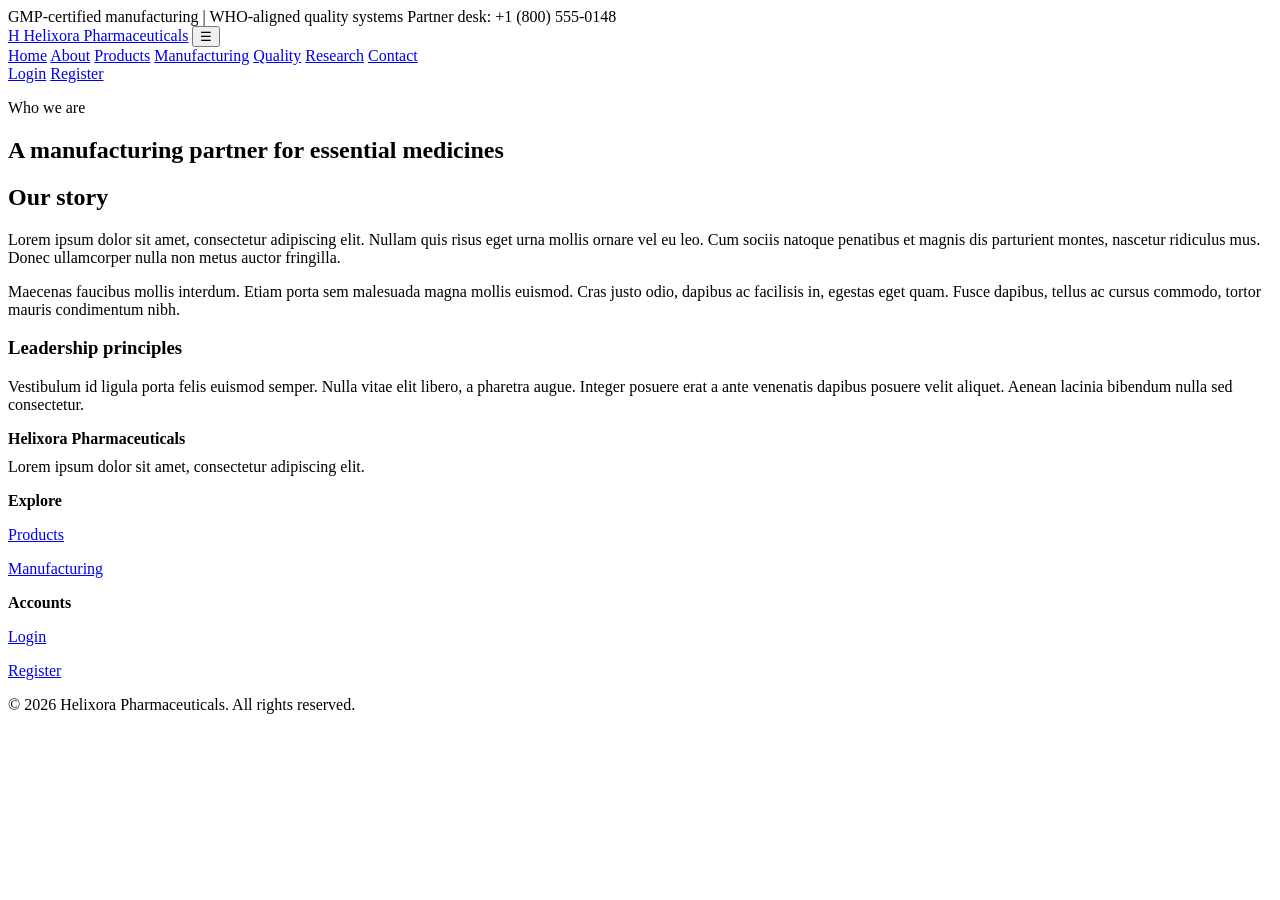
==== about.html @ ff0f4068 "init commit" ====
<!DOCTYPE html>
<html lang="en">
  <head>
    <meta charset="UTF-8" />
    <meta name="viewport" content="width=device-width, initial-scale=1.0" />
    <title>About | Helixora Pharmaceuticals</title>
    <link rel="preconnect" href="https://fonts.googleapis.com" />
    <link rel="preconnect" href="https://fonts.gstatic.com" crossorigin />
    <link
      href="https://fonts.googleapis.com/css2?family=Cormorant+Garamond:wght@500;600;700&family=Source+Sans+3:wght@400;600;700&display=swap"
      rel="stylesheet"
    />
    <link rel="stylesheet" href="css/styles.css" />
  </head>
  <body>
    <div class="topbar">
      <div class="container">
        <span>GMP-certified manufacturing | WHO-aligned quality systems</span>
        <span>Partner desk: +1 (800) 555-0148</span>
      </div>
    </div>
    <header class="site-header">
      <div class="container header-inner">
        <a class="brand" href="index.html"><span class="brand-mark">H</span> Helixora Pharmaceuticals</a>
        <button class="menu-toggle" type="button" data-menu-toggle aria-label="Open menu">☰</button>
        <nav class="nav" aria-label="Main">
          <a href="index.html">Home</a>
          <a class="active" href="about.html">About</a>
          <a href="products.html">Products</a>
          <a href="manufacturing.html">Manufacturing</a>
          <a href="quality.html">Quality</a>
          <a href="research.html">Research</a>
          <a href="contact.html">Contact</a>
        </nav>
        <div class="header-actions">
          <a class="btn btn-outline" href="login.html">Login</a>
          <a class="btn btn-primary" href="register.html">Register</a>
        </div>
      </div>
    </header>
    <section class="page-banner">
      <div class="container">
        <p class="eyebrow">Who we are</p>
        <h1>A manufacturing partner for essential medicines</h1>
      </div>
    </section>
    <section>
      <div class="container grid-2">
        <div>
          <h2>Our story</h2>
          <p class="muted" style="margin: 14px 0">
            Lorem ipsum dolor sit amet, consectetur adipiscing elit. Nullam quis risus eget urna mollis
            ornare vel eu leo. Cum sociis natoque penatibus et magnis dis parturient montes, nascetur
            ridiculus mus. Donec ullamcorper nulla non metus auctor fringilla.
          </p>
          <p class="muted">
            Maecenas faucibus mollis interdum. Etiam porta sem malesuada magna mollis euismod. Cras
            justo odio, dapibus ac facilisis in, egestas eget quam. Fusce dapibus, tellus ac cursus
            commodo, tortor mauris condimentum nibh.
          </p>
        </div>
        <article class="card">
          <h3>Leadership principles</h3>
          <p class="muted">
            Vestibulum id ligula porta felis euismod semper. Nulla vitae elit libero, a pharetra augue.
            Integer posuere erat a ante venenatis dapibus posuere velit aliquet. Aenean lacinia bibendum
            nulla sed consectetur.
          </p>
        </article>
      </div>
    </section>
    <footer class="site-footer">
      <div class="container">
        <div class="footer-grid">
          <div>
            <strong>Helixora Pharmaceuticals</strong>
            <p style="margin-top: 10px">Lorem ipsum dolor sit amet, consectetur adipiscing elit.</p>
          </div>
          <div>
            <strong>Explore</strong>
            <p><a href="products.html">Products</a></p>
            <p><a href="manufacturing.html">Manufacturing</a></p>
          </div>
          <div>
            <strong>Accounts</strong>
            <p><a href="login.html">Login</a></p>
            <p><a href="register.html">Register</a></p>
          </div>
        </div>
        <p class="copyright">© 2026 Helixora Pharmaceuticals. All rights reserved.</p>
      </div>
    </footer>
    <script src="js/main.js"></script>
  </body>
</html>
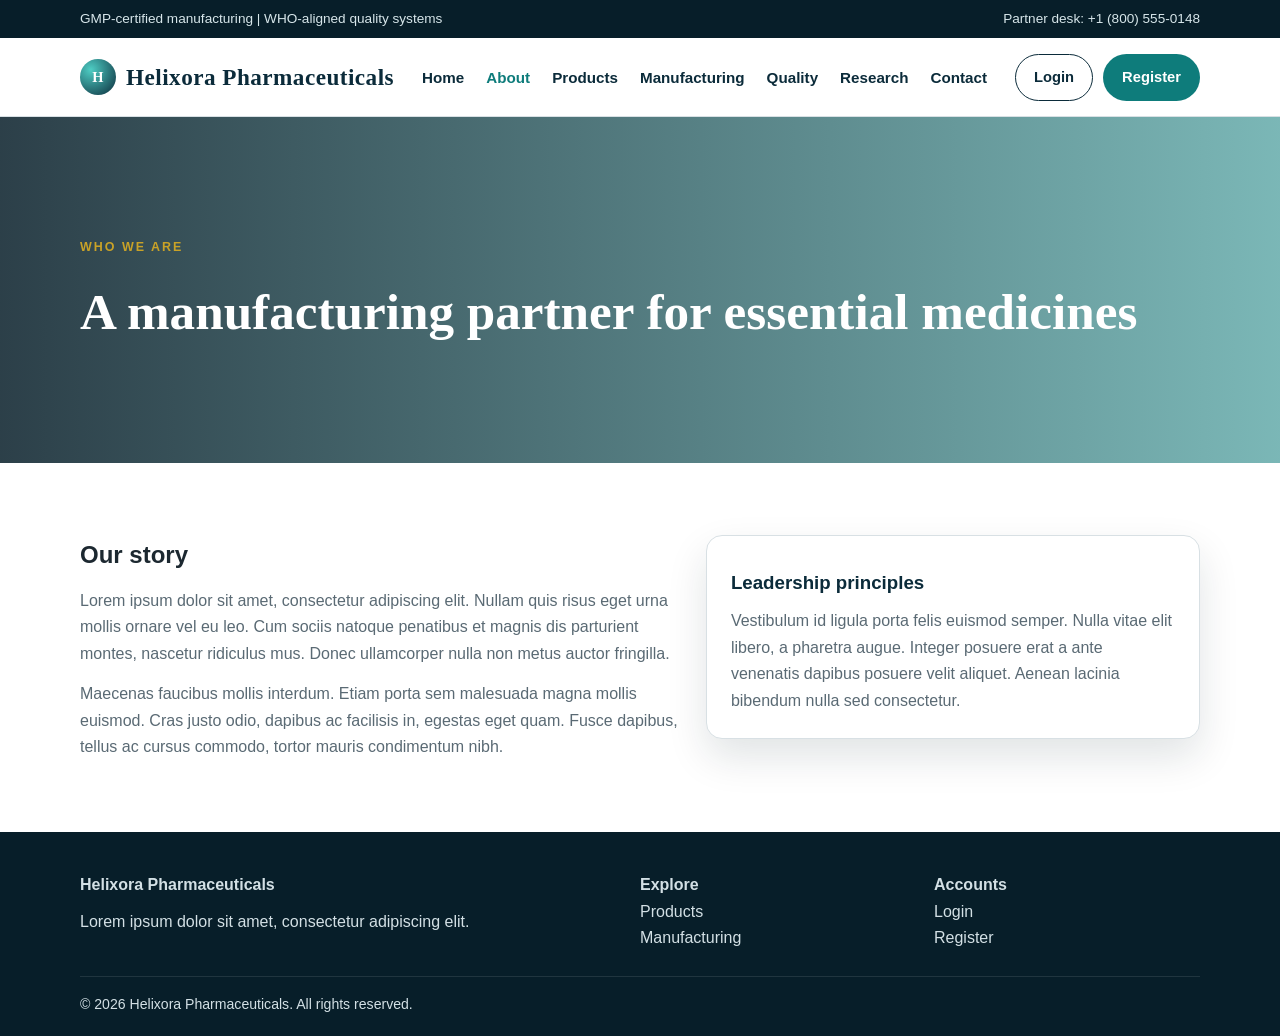
==== commit f309020d: "Update about.html" ====
--- a/about.html
+++ b/about.html
@@ -11,8 +11,14 @@
       rel="stylesheet"
     />
     <link rel="stylesheet" href="css/styles.css" />
+    <!-- Google Tag Manager -->
+      <script>(function(w,d,s,l,i){w[l]=w[l]||[];w[l].push({'gtm.start':new Date().getTime(),event:'gtm.js'});var f=d.getElementsByTagName(s)[0],j=d.createElement(s),dl=l!='dataLayer'?'&l='+l:'';j.async=true;j.src='https://www.googletagmanager.com/gtm.js?id='+i+dl;f.parentNode.insertBefore(j,f);})(window,document,'script','dataLayer','GTM-KGDNH6SR');</script>
+    <!-- End Google Tag Manager -->
   </head>
   <body>
+    <!-- Google Tag Manager (noscript) -->
+    <noscript><iframe src="https://www.googletagmanager.com/ns.html?id=GTM-KGDNH6SR" height="0" width="0" style="display:none;visibility:hidden"></iframe></noscript>
+    <!-- End Google Tag Manager (noscript) -->
     <div class="topbar">
       <div class="container">
         <span>GMP-certified manufacturing | WHO-aligned quality systems</span>
--- a/css/styles.css
+++ b/css/styles.css
@@ -0,0 +1,426 @@
+:root {
+  --navy: #0b2b3a;
+  --navy-deep: #071e29;
+  --teal: #0e7c7b;
+  --teal-light: #14919b;
+  --gold: #c9a227;
+  --cream: #f4f1ea;
+  --white: #ffffff;
+  --ink: #1c2830;
+  --muted: #5a6a74;
+  --line: #d8e0e4;
+  --shadow: 0 18px 40px rgba(7, 30, 41, 0.12);
+}
+
+* {
+  box-sizing: border-box;
+  margin: 0;
+  padding: 0;
+}
+
+html {
+  scroll-behavior: smooth;
+}
+
+body {
+  font-family: "Source Sans 3", "Segoe UI", sans-serif;
+  color: var(--ink);
+  background: var(--white);
+  line-height: 1.65;
+}
+
+img {
+  max-width: 100%;
+  display: block;
+}
+
+a {
+  color: inherit;
+  text-decoration: none;
+}
+
+.container {
+  width: min(1120px, calc(100% - 40px));
+  margin: 0 auto;
+}
+
+.topbar {
+  background: var(--navy-deep);
+  color: #d7e6ea;
+  font-size: 0.85rem;
+  padding: 8px 0;
+}
+
+.topbar .container {
+  display: flex;
+  justify-content: space-between;
+  gap: 16px;
+  flex-wrap: wrap;
+}
+
+.site-header {
+  position: sticky;
+  top: 0;
+  z-index: 20;
+  background: rgba(255, 255, 255, 0.96);
+  border-bottom: 1px solid var(--line);
+  backdrop-filter: blur(10px);
+}
+
+.header-inner {
+  display: flex;
+  align-items: center;
+  justify-content: space-between;
+  gap: 24px;
+  min-height: 78px;
+}
+
+.brand {
+  display: flex;
+  align-items: center;
+  gap: 10px;
+  font-family: "Cormorant Garamond", Georgia, serif;
+  font-size: 1.45rem;
+  font-weight: 600;
+  letter-spacing: 0.02em;
+  color: var(--navy);
+}
+
+.brand-mark {
+  width: 36px;
+  height: 36px;
+  border-radius: 50%;
+  background: radial-gradient(circle at 30% 30%, #4ecdc4, var(--navy));
+  display: grid;
+  place-items: center;
+  color: white;
+  font-size: 0.9rem;
+  font-weight: 700;
+}
+
+.nav {
+  display: flex;
+  align-items: center;
+  gap: 22px;
+}
+
+.nav a {
+  font-size: 0.95rem;
+  color: var(--navy);
+  font-weight: 600;
+}
+
+.nav a:hover,
+.nav a.active {
+  color: var(--teal);
+}
+
+.header-actions {
+  display: flex;
+  gap: 10px;
+  align-items: center;
+}
+
+.btn {
+  display: inline-flex;
+  align-items: center;
+  justify-content: center;
+  border: 1px solid transparent;
+  border-radius: 999px;
+  padding: 10px 18px;
+  font-weight: 650;
+  font-size: 0.92rem;
+  cursor: pointer;
+  transition: 0.2s ease;
+}
+
+.btn-outline {
+  border-color: var(--navy);
+  color: var(--navy);
+  background: transparent;
+}
+
+.btn-outline:hover {
+  background: var(--navy);
+  color: white;
+}
+
+.btn-primary {
+  background: var(--teal);
+  color: white;
+}
+
+.btn-primary:hover {
+  background: var(--teal-light);
+}
+
+.btn-gold {
+  background: var(--gold);
+  color: var(--navy-deep);
+}
+
+.btn-gold:hover {
+  filter: brightness(1.05);
+}
+
+.menu-toggle {
+  display: none;
+  border: 1px solid var(--line);
+  background: white;
+  width: 42px;
+  height: 42px;
+  border-radius: 8px;
+  cursor: pointer;
+}
+
+.banner {
+  position: relative;
+  min-height: 520px;
+  background:
+    linear-gradient(90deg, rgba(7, 30, 41, 0.82) 0%, rgba(11, 43, 58, 0.55) 55%, rgba(11, 43, 58, 0.25) 100%),
+    url("https://images.unsplash.com/photo-1576091160399-112ba8d25d1d?auto=format&fit=crop&w=1800&q=80")
+      center/cover no-repeat;
+  color: white;
+  display: grid;
+  align-items: center;
+}
+
+.banner-inner {
+  padding: 72px 0;
+  max-width: 640px;
+}
+
+.eyebrow {
+  text-transform: uppercase;
+  letter-spacing: 0.16em;
+  font-size: 0.78rem;
+  color: var(--gold);
+  font-weight: 700;
+  margin-bottom: 12px;
+}
+
+.banner h1 {
+  font-family: "Cormorant Garamond", Georgia, serif;
+  font-size: clamp(2.4rem, 5vw, 4.1rem);
+  line-height: 1.1;
+  font-weight: 600;
+  margin-bottom: 16px;
+}
+
+.banner p {
+  font-size: 1.08rem;
+  color: #e8eef1;
+  margin-bottom: 28px;
+}
+
+.cta-row {
+  display: flex;
+  gap: 12px;
+  flex-wrap: wrap;
+}
+
+.page-banner {
+  min-height: 260px;
+  background:
+    linear-gradient(90deg, rgba(7, 30, 41, 0.85), rgba(14, 124, 123, 0.55)),
+    url("https://images.unsplash.com/photo-1582719471384-894fbb16e074?auto=format&fit=crop&w=1600&q=80")
+      center/cover no-repeat;
+  color: white;
+  display: grid;
+  align-items: end;
+}
+
+.page-banner .container {
+  padding: 48px 0 36px;
+}
+
+.page-banner h1 {
+  font-family: "Cormorant Garamond", Georgia, serif;
+  font-size: clamp(2rem, 4vw, 3.2rem);
+}
+
+section {
+  padding: 72px 0;
+}
+
+.section-head {
+  max-width: 720px;
+  margin-bottom: 36px;
+}
+
+.section-head h2 {
+  font-family: "Cormorant Garamond", Georgia, serif;
+  font-size: 2.2rem;
+  color: var(--navy);
+  margin-bottom: 10px;
+}
+
+.muted {
+  color: var(--muted);
+}
+
+.grid-3,
+.grid-2 {
+  display: grid;
+  gap: 22px;
+}
+
+.grid-3 {
+  grid-template-columns: repeat(3, 1fr);
+}
+
+.grid-2 {
+  grid-template-columns: 1.1fr 0.9fr;
+  align-items: start;
+}
+
+.card {
+  background: white;
+  border: 1px solid var(--line);
+  border-radius: 16px;
+  padding: 24px;
+  box-shadow: var(--shadow);
+}
+
+.card h3 {
+  color: var(--navy);
+  margin: 8px 0 10px;
+}
+
+.icon {
+  width: 42px;
+  height: 42px;
+  border-radius: 10px;
+  background: #e7f4f4;
+  color: var(--teal);
+  display: grid;
+  place-items: center;
+  font-weight: 700;
+}
+
+.alt {
+  background: var(--cream);
+}
+
+.stats {
+  display: grid;
+  grid-template-columns: repeat(4, 1fr);
+  gap: 16px;
+}
+
+.stat {
+  text-align: center;
+  padding: 18px;
+}
+
+.stat strong {
+  display: block;
+  font-size: 1.8rem;
+  color: var(--navy);
+  font-family: "Cormorant Garamond", Georgia, serif;
+}
+
+form {
+  display: grid;
+  gap: 14px;
+}
+
+label {
+  font-weight: 650;
+  font-size: 0.92rem;
+}
+
+input,
+textarea,
+select {
+  width: 100%;
+  border: 1px solid var(--line);
+  border-radius: 10px;
+  padding: 12px 14px;
+  font: inherit;
+  background: white;
+}
+
+textarea {
+  min-height: 120px;
+  resize: vertical;
+}
+
+.auth-wrap {
+  min-height: calc(100vh - 180px);
+  display: grid;
+  place-items: center;
+  padding: 48px 20px;
+  background: linear-gradient(180deg, #f7fafb, var(--cream));
+}
+
+.auth-card {
+  width: min(460px, 100%);
+  background: white;
+  border-radius: 18px;
+  padding: 32px;
+  box-shadow: var(--shadow);
+}
+
+.auth-card h1 {
+  font-family: "Cormorant Garamond", Georgia, serif;
+  font-size: 2rem;
+  color: var(--navy);
+  margin-bottom: 8px;
+}
+
+.site-footer {
+  background: var(--navy-deep);
+  color: #d3e0e5;
+  padding: 40px 0 20px;
+}
+
+.footer-grid {
+  display: grid;
+  grid-template-columns: 2fr 1fr 1fr;
+  gap: 28px;
+  margin-bottom: 24px;
+}
+
+.site-footer a:hover {
+  color: white;
+}
+
+.copyright {
+  border-top: 1px solid rgba(255, 255, 255, 0.1);
+  padding-top: 16px;
+  font-size: 0.88rem;
+}
+
+@media (max-width: 900px) {
+  .menu-toggle {
+    display: inline-flex;
+    align-items: center;
+    justify-content: center;
+  }
+
+  .nav,
+  .header-actions {
+    display: none;
+  }
+
+  .site-header.open .nav,
+  .site-header.open .header-actions {
+    display: flex;
+    flex-direction: column;
+    align-items: flex-start;
+    width: 100%;
+    padding-bottom: 16px;
+  }
+
+  .header-inner {
+    flex-wrap: wrap;
+  }
+
+  .grid-3,
+  .grid-2,
+  .stats,
+  .footer-grid {
+    grid-template-columns: 1fr;
+  }
+}
